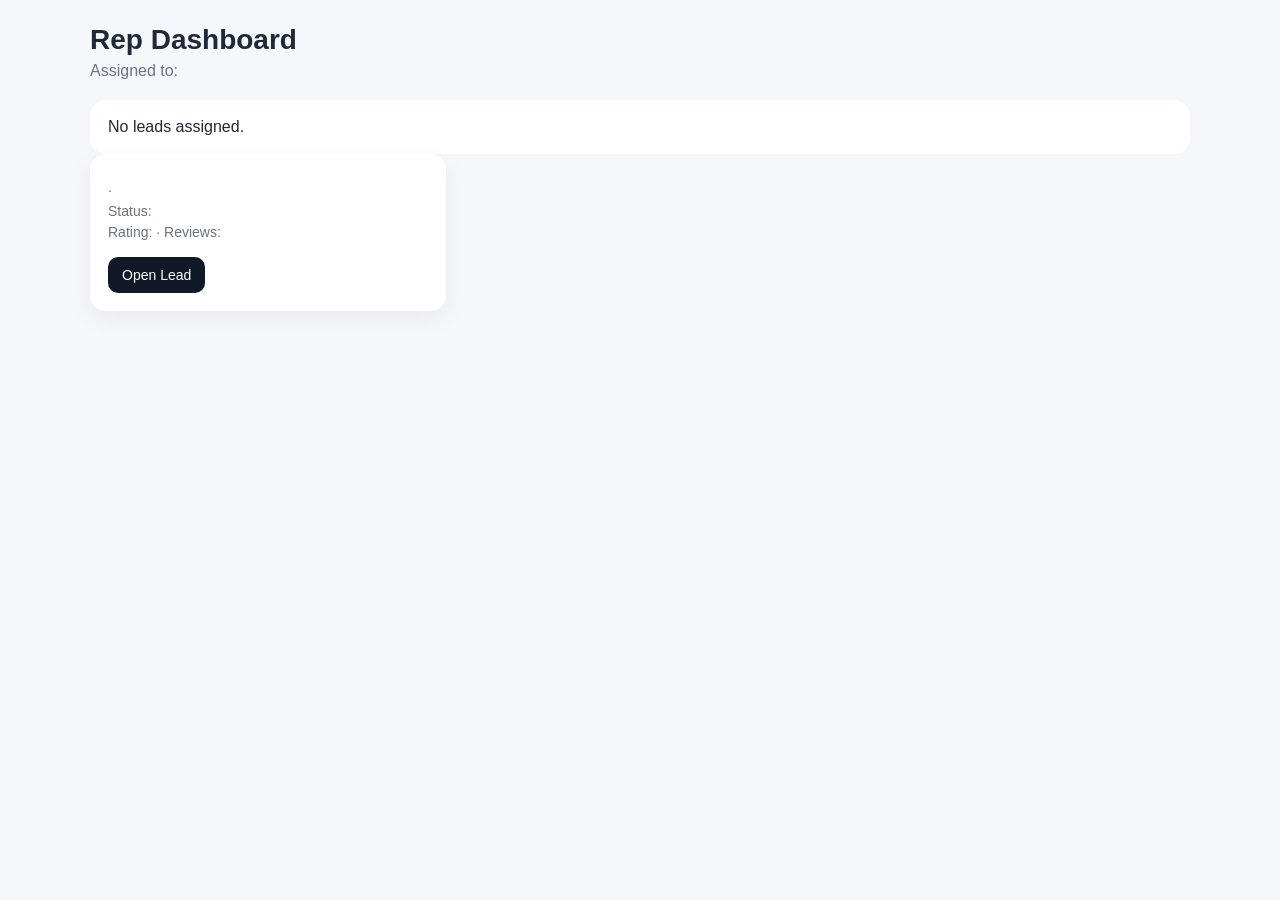
==== 20_rep_dashboard.html @ 33b40539 "Update rep web app mapping + dashboard fixes" ====
<!DOCTYPE html>
<html>
  <head>
    <base target="_top">
    <meta name="viewport" content="width=device-width, initial-scale=1">
    <style>
      body { font-family: Arial, sans-serif; margin: 0; background: #f6f7fb; color: #1f2937; }
      .wrap { max-width: 1100px; margin: 0 auto; padding: 24px; }
      .topbar { margin-bottom: 20px; }
      .title { font-size: 28px; font-weight: 700; margin: 0 0 6px; }
      .sub { color: #6b7280; }
      .grid { display: grid; grid-template-columns: repeat(auto-fill, minmax(280px, 1fr)); gap: 16px; }
      .card { background: #fff; border-radius: 16px; padding: 18px; box-shadow: 0 8px 24px rgba(0,0,0,.06); }
      .name { font-size: 18px; font-weight: 700; margin-bottom: 8px; }
      .meta { color: #6b7280; font-size: 14px; line-height: 1.5; margin-bottom: 14px; }
      .btn { display: inline-block; text-decoration: none; background: #111827; color: #fff; padding: 10px 14px; border-radius: 10px; font-size: 14px; }
      .empty { background: #fff; padding: 18px; border-radius: 16px; }
    </style>
  </head>
  <body>
    <div class="wrap">
      <div class="topbar">
        <div class="title">Rep Dashboard</div>
        <div class="sub">Assigned to: <?= rep ?></div>
      </div>

      <? if (!leads || !leads.length) { ?>
        <div class="empty">No leads assigned.</div>
      <? } else { ?>
        <div class="grid">
          <? leads.forEach(function(lead) { ?>
            <div class="card">
              <div class="name"><?= lead.businessName ?></div>
              <div class="meta">
                <?= lead.city ?> · <?= lead.category ?><br>
                Status: <?= lead.status || 'New Lead' ?><br>
                Rating: <?= lead.rating ?> · Reviews: <?= lead.reviews ?>
              </div>
              <a class="btn" href="?leadId=<?= encodeURIComponent(lead.leadId) ?>">Open Lead</a>
            </div>
          <? }); ?>
        </div>
      <? } ?>
    </div>
  </body>
</html>
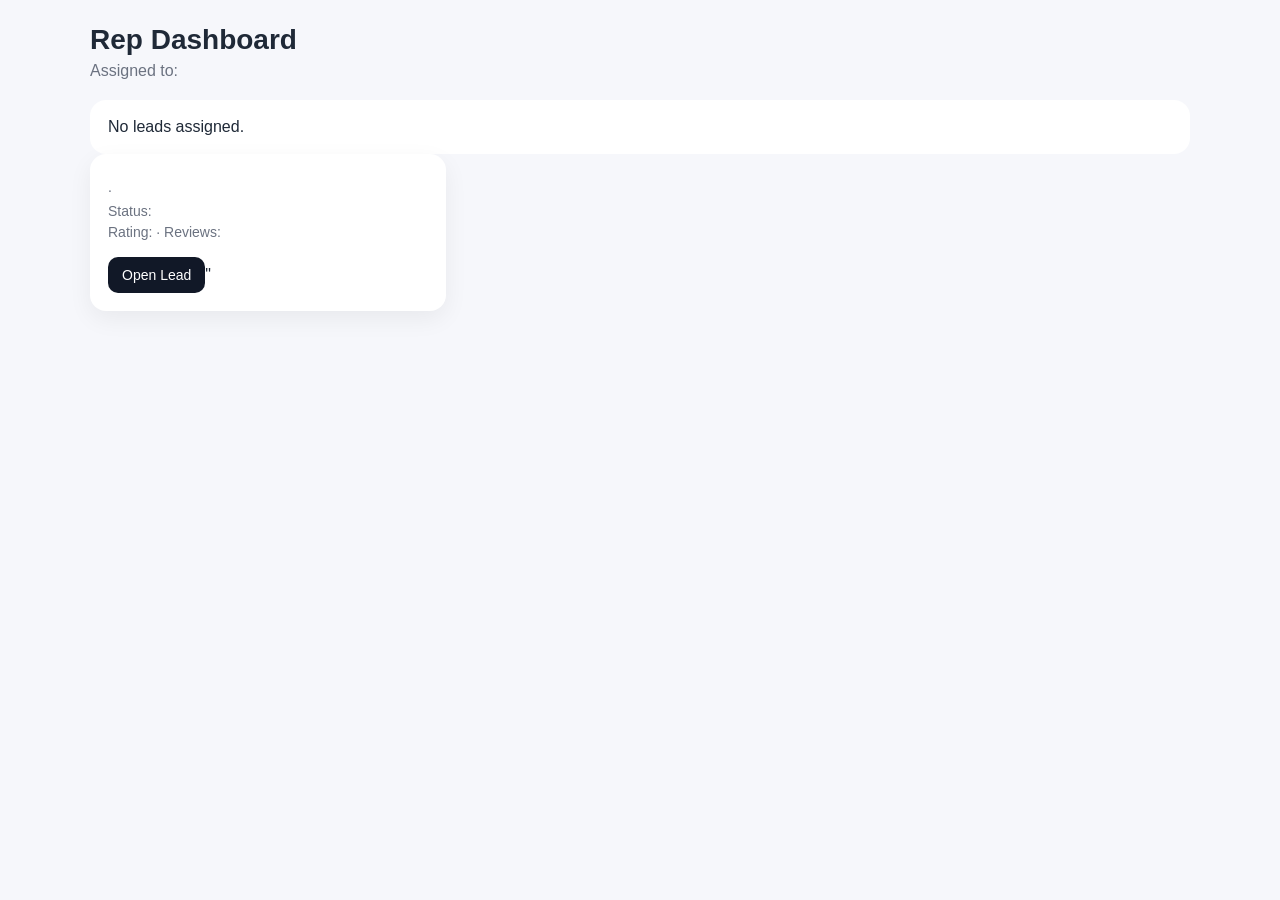
==== commit 03e29a10: "Fix rep web app links to use exec URL" ====
--- a/20_rep_dashboard.html
+++ b/20_rep_dashboard.html
@@ -36,7 +36,7 @@
                 Status: <?= lead.status || 'New Lead' ?><br>
                 Rating: <?= lead.rating ?> · Reviews: <?= lead.reviews ?>
               </div>
-              <a class="btn" href="?leadId=<?= encodeURIComponent(lead.leadId) ?>">Open Lead</a>
+              <a class="btn" target="_top" href="<?= appUrl ?>?rep=<?= encodeURIComponent(rep) ?>&leadId=<?= encodeURIComponent(lead.leadId) ?>">Open Lead</a>"
             </div>
           <? }); ?>
         </div>
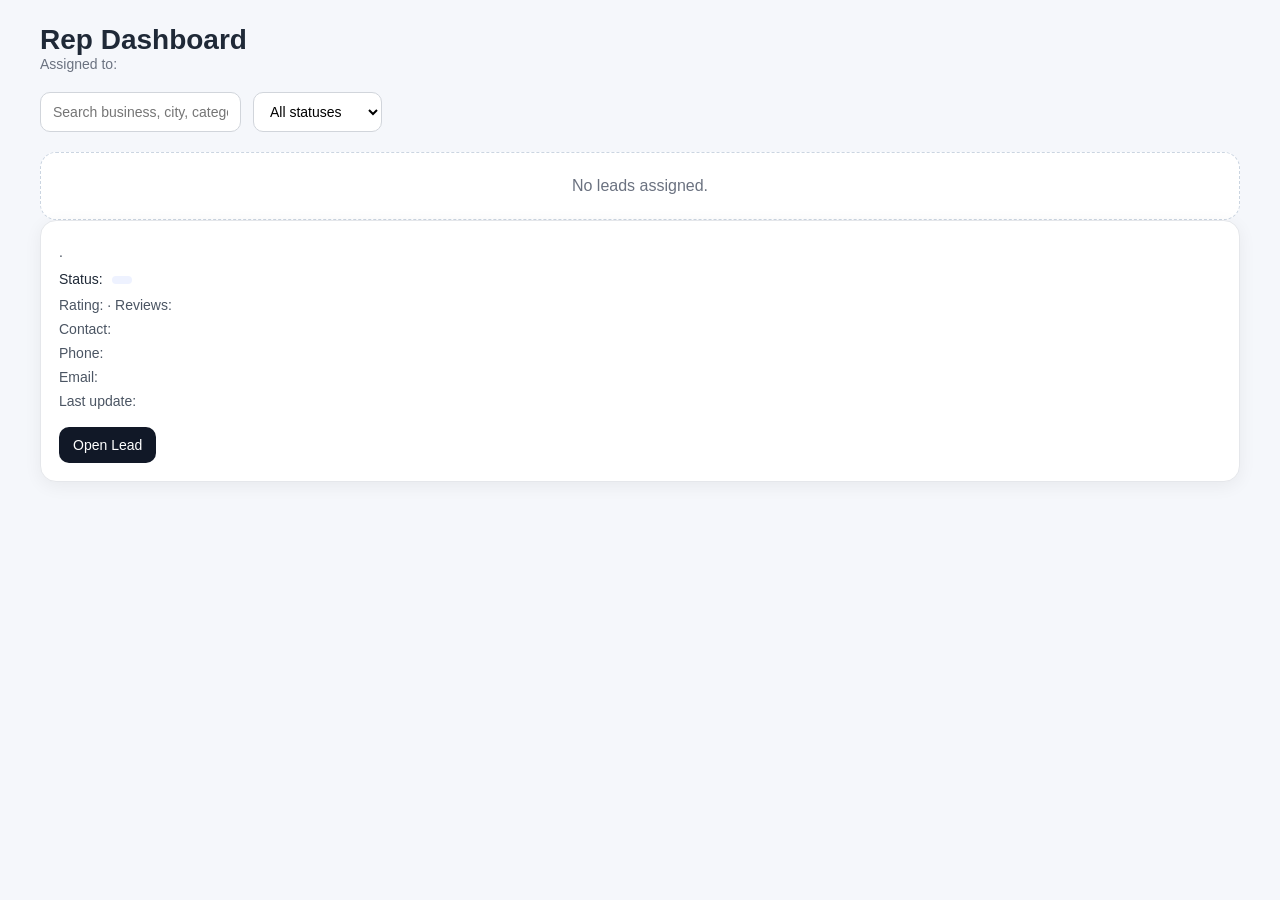
==== commit d42b7388: "Pass rep identity from lead page save action" ====
--- a/20_rep_dashboard.html
+++ b/20_rep_dashboard.html
@@ -4,43 +4,181 @@
     <base target="_top">
     <meta name="viewport" content="width=device-width, initial-scale=1">
     <style>
-      body { font-family: Arial, sans-serif; margin: 0; background: #f6f7fb; color: #1f2937; }
-      .wrap { max-width: 1100px; margin: 0 auto; padding: 24px; }
-      .topbar { margin-bottom: 20px; }
-      .title { font-size: 28px; font-weight: 700; margin: 0 0 6px; }
-      .sub { color: #6b7280; }
-      .grid { display: grid; grid-template-columns: repeat(auto-fill, minmax(280px, 1fr)); gap: 16px; }
-      .card { background: #fff; border-radius: 16px; padding: 18px; box-shadow: 0 8px 24px rgba(0,0,0,.06); }
-      .name { font-size: 18px; font-weight: 700; margin-bottom: 8px; }
-      .meta { color: #6b7280; font-size: 14px; line-height: 1.5; margin-bottom: 14px; }
-      .btn { display: inline-block; text-decoration: none; background: #111827; color: #fff; padding: 10px 14px; border-radius: 10px; font-size: 14px; }
-      .empty { background: #fff; padding: 18px; border-radius: 16px; }
+      body {
+        font-family: Arial, sans-serif;
+        margin: 0;
+        background: #f5f7fb;
+        color: #1f2937;
+      }
+      .wrap {
+        max-width: 1200px;
+        margin: 0 auto;
+        padding: 24px;
+      }
+      .topbar {
+        display: flex;
+        justify-content: space-between;
+        align-items: center;
+        gap: 16px;
+        margin-bottom: 20px;
+        flex-wrap: wrap;
+      }
+      .title {
+        margin: 0;
+        font-size: 28px;
+      }
+      .sub {
+        color: #6b7280;
+        font-size: 14px;
+      }
+      .filters {
+        display: flex;
+        gap: 12px;
+        flex-wrap: wrap;
+        margin-bottom: 20px;
+      }
+      .filters input,
+      .filters select {
+        padding: 10px 12px;
+        border: 1px solid #d1d5db;
+        border-radius: 10px;
+        font-size: 14px;
+        background: #fff;
+      }
+      .grid {
+        display: grid;
+        grid-template-columns: repeat(auto-fit, minmax(320px, 1fr));
+        gap: 16px;
+      }
+      .card {
+        background: #fff;
+        border-radius: 16px;
+        padding: 18px;
+        box-shadow: 0 4px 18px rgba(0,0,0,0.06);
+        border: 1px solid #e5e7eb;
+      }
+      .card h3 {
+        margin: 0 0 8px;
+        font-size: 20px;
+      }
+      .meta,
+      .contact,
+      .update {
+        font-size: 14px;
+        color: #4b5563;
+        margin-bottom: 8px;
+      }
+      .statusline {
+        font-size: 14px;
+        margin-bottom: 10px;
+      }
+      .pill {
+        display: inline-block;
+        padding: 4px 10px;
+        border-radius: 999px;
+        background: #eef2ff;
+        font-size: 12px;
+        margin-left: 6px;
+      }
+      .actions a {
+        display: inline-block;
+        margin-top: 10px;
+        text-decoration: none;
+        background: #111827;
+        color: #fff;
+        padding: 10px 14px;
+        border-radius: 10px;
+        font-size: 14px;
+      }
+      .empty {
+        background: #fff;
+        border: 1px dashed #cbd5e1;
+        border-radius: 16px;
+        padding: 24px;
+        text-align: center;
+        color: #6b7280;
+      }
     </style>
   </head>
   <body>
     <div class="wrap">
       <div class="topbar">
-        <div class="title">Rep Dashboard</div>
-        <div class="sub">Assigned to: <?= rep ?></div>
+        <div>
+          <h1 class="title">Rep Dashboard</h1>
+          <div class="sub">Assigned to: <strong><?= rep ?></strong></div>
+        </div>
+      </div>
+
+      <div class="filters">
+        <input type="text" id="searchInput" placeholder="Search business, city, category, contact">
+        <select id="statusFilter">
+          <option value="">All statuses</option>
+          <option value="New Lead">New Lead</option>
+          <option value="Contacted">Contacted</option>
+          <option value="Replied">Replied</option>
+          <option value="Conversation">Conversation</option>
+          <option value="Call Booked">Call Booked</option>
+          <option value="Closed Won">Closed Won</option>
+          <option value="Closed Lost">Closed Lost</option>
+        </select>
       </div>
 
       <? if (!leads || !leads.length) { ?>
         <div class="empty">No leads assigned.</div>
       <? } else { ?>
-        <div class="grid">
-          <? leads.forEach(function(lead) { ?>
-            <div class="card">
-              <div class="name"><?= lead.businessName ?></div>
-              <div class="meta">
-                <?= lead.city ?> · <?= lead.category ?><br>
-                Status: <?= lead.status || 'New Lead' ?><br>
-                Rating: <?= lead.rating ?> · Reviews: <?= lead.reviews ?>
+        <div class="grid" id="leadGrid">
+          <? for (var i = 0; i < leads.length; i++) { var lead = leads[i]; ?>
+            <div class="card"
+                 data-status="<?= lead.status || '' ?>"
+                 data-search="<?= [
+                   lead.businessName || '',
+                   lead.city || '',
+                   lead.category || '',
+                   lead.contactName || '',
+                   lead.phone || '',
+                   lead.email || ''
+                 ].join(' ').toLowerCase() ?>">
+              <h3><?= lead.businessName || 'Unnamed Lead' ?></h3>
+              <div class="meta"><?= lead.city || '—' ?> · <?= lead.category || '—' ?></div>
+              <div class="statusline">
+                Status: <span class="pill"><?= lead.status || '—' ?></span>
               </div>
-              <a class="btn" target="_top" href="<?= appUrl ?>?rep=<?= encodeURIComponent(rep) ?>&leadId=<?= encodeURIComponent(lead.leadId) ?>">Open Lead</a>"
+              <div class="meta">Rating: <?= lead.rating || 0 ?> · Reviews: <?= lead.reviews || 0 ?></div>
+              <div class="contact">Contact: <?= lead.contactName || '—' ?></div>
+              <div class="contact">Phone: <?= lead.phone || '—' ?></div>
+              <div class="contact">Email: <?= lead.email || '—' ?></div>
+              <div class="update">Last update: <?= lead.lastUpdatedAt || '—' ?></div>
+              <div class="actions">
+                <a href="<?= appUrl ?>?leadId=<?= encodeURIComponent(lead.leadId) ?>&rep=<?= encodeURIComponent(rep) ?>">Open Lead</a>
+              </div>
             </div>
-          <? }); ?>
+          <? } ?>
         </div>
       <? } ?>
     </div>
+
+    <script>
+      (function () {
+        var searchInput = document.getElementById('searchInput');
+        var statusFilter = document.getElementById('statusFilter');
+        var cards = Array.prototype.slice.call(document.querySelectorAll('.card'));
+
+        function applyFilters() {
+          var q = (searchInput.value || '').trim().toLowerCase();
+          var status = statusFilter.value || '';
+
+          cards.forEach(function(card) {
+            var hay = card.getAttribute('data-search') || '';
+            var cardStatus = card.getAttribute('data-status') || '';
+            var matchesSearch = !q || hay.indexOf(q) !== -1;
+            var matchesStatus = !status || cardStatus === status;
+            card.style.display = (matchesSearch && matchesStatus) ? '' : 'none';
+          });
+        }
+
+        if (searchInput) searchInput.addEventListener('input', applyFilters);
+        if (statusFilter) statusFilter.addEventListener('change', applyFilters);
+      })();
+    </script>
   </body>
 </html>
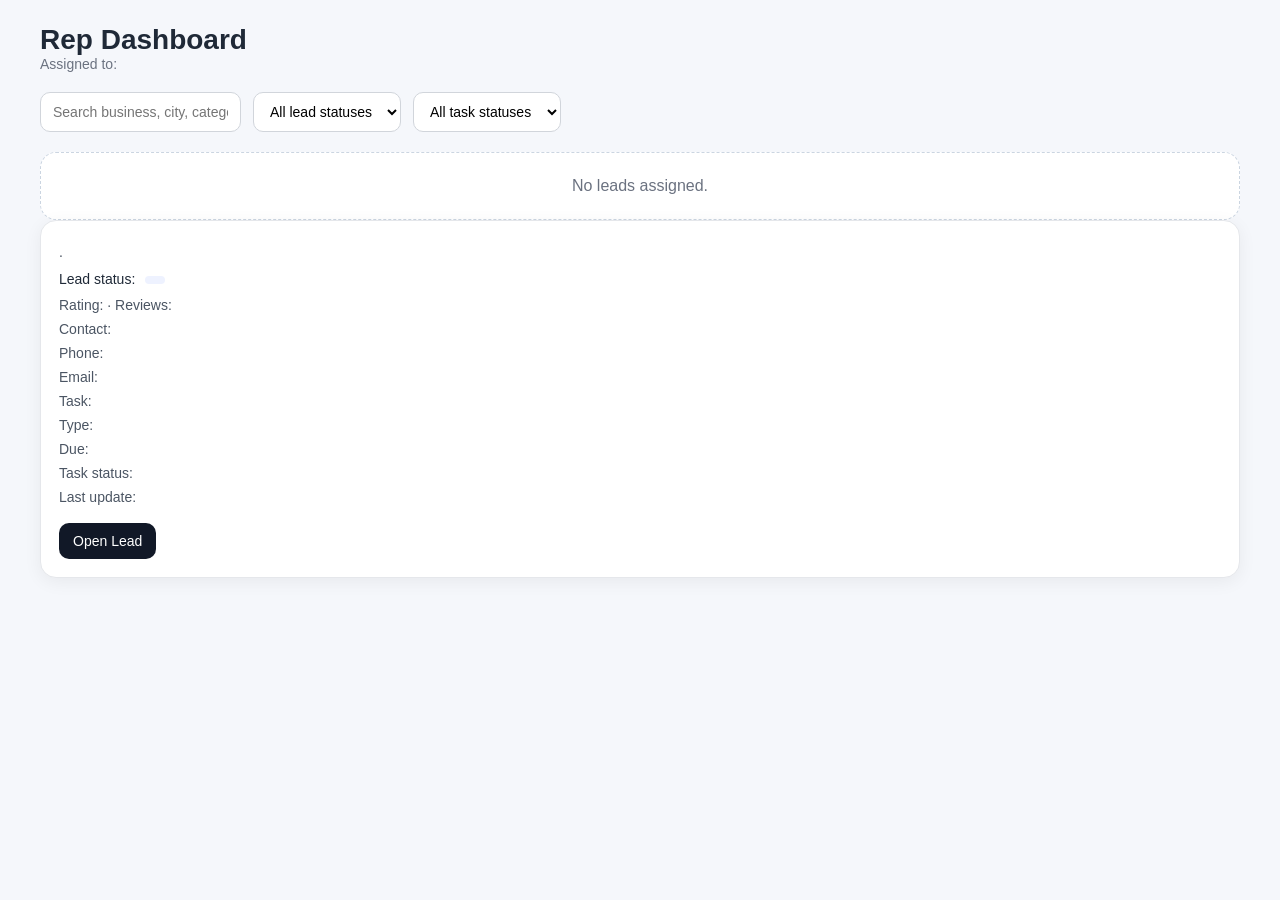
==== commit c7a31291: "Fix task due date formatting for datetime-local input" ====
--- a/20_rep_dashboard.html
+++ b/20_rep_dashboard.html
@@ -63,7 +63,8 @@
       }
       .meta,
       .contact,
-      .update {
+      .update,
+      .taskline {
         font-size: 14px;
         color: #4b5563;
         margin-bottom: 8px;
@@ -79,6 +80,14 @@
         background: #eef2ff;
         font-size: 12px;
         margin-left: 6px;
+      }
+      .task-open {
+        color: #92400e;
+        font-weight: 700;
+      }
+      .task-done {
+        color: #065f46;
+        font-weight: 700;
       }
       .actions a {
         display: inline-block;
@@ -112,7 +121,7 @@
       <div class="filters">
         <input type="text" id="searchInput" placeholder="Search business, city, category, contact">
         <select id="statusFilter">
-          <option value="">All statuses</option>
+          <option value="">All lead statuses</option>
           <option value="New Lead">New Lead</option>
           <option value="Contacted">Contacted</option>
           <option value="Replied">Replied</option>
@@ -121,6 +130,11 @@
           <option value="Closed Won">Closed Won</option>
           <option value="Closed Lost">Closed Lost</option>
         </select>
+        <select id="taskFilter">
+          <option value="">All task statuses</option>
+          <option value="Open">Open</option>
+          <option value="Done">Done</option>
+        </select>
       </div>
 
       <? if (!leads || !leads.length) { ?>
@@ -130,23 +144,35 @@
           <? for (var i = 0; i < leads.length; i++) { var lead = leads[i]; ?>
             <div class="card"
                  data-status="<?= lead.status || '' ?>"
+                 data-task-status="<?= lead.taskStatus || '' ?>"
                  data-search="<?= [
                    lead.businessName || '',
                    lead.city || '',
                    lead.category || '',
                    lead.contactName || '',
                    lead.phone || '',
-                   lead.email || ''
+                   lead.email || '',
+                   lead.activeTask || '',
+                   lead.taskType || ''
                  ].join(' ').toLowerCase() ?>">
               <h3><?= lead.businessName || 'Unnamed Lead' ?></h3>
               <div class="meta"><?= lead.city || '—' ?> · <?= lead.category || '—' ?></div>
               <div class="statusline">
-                Status: <span class="pill"><?= lead.status || '—' ?></span>
+                Lead status: <span class="pill"><?= lead.status || '—' ?></span>
               </div>
               <div class="meta">Rating: <?= lead.rating || 0 ?> · Reviews: <?= lead.reviews || 0 ?></div>
               <div class="contact">Contact: <?= lead.contactName || '—' ?></div>
               <div class="contact">Phone: <?= lead.phone || '—' ?></div>
               <div class="contact">Email: <?= lead.email || '—' ?></div>
+              <div class="taskline">Task: <?= lead.activeTask || '—' ?></div>
+              <div class="taskline">Type: <?= lead.taskType || '—' ?></div>
+              <div class="taskline">Due: <?= lead.taskDueAt || '—' ?></div>
+              <div class="taskline">
+                Task status:
+                <span class="<?= (lead.taskStatus || '') === 'Done' ? 'task-done' : 'task-open' ?>">
+                  <?= lead.taskStatus || '—' ?>
+                </span>
+              </div>
               <div class="update">Last update: <?= lead.lastUpdatedAt || '—' ?></div>
               <div class="actions">
                 <a href="<?= appUrl ?>?leadId=<?= encodeURIComponent(lead.leadId) ?>&rep=<?= encodeURIComponent(rep) ?>">Open Lead</a>
@@ -161,23 +187,28 @@
       (function () {
         var searchInput = document.getElementById('searchInput');
         var statusFilter = document.getElementById('statusFilter');
+        var taskFilter = document.getElementById('taskFilter');
         var cards = Array.prototype.slice.call(document.querySelectorAll('.card'));
 
         function applyFilters() {
           var q = (searchInput.value || '').trim().toLowerCase();
           var status = statusFilter.value || '';
+          var taskStatus = taskFilter.value || '';
 
           cards.forEach(function(card) {
             var hay = card.getAttribute('data-search') || '';
             var cardStatus = card.getAttribute('data-status') || '';
+            var cardTaskStatus = card.getAttribute('data-task-status') || '';
             var matchesSearch = !q || hay.indexOf(q) !== -1;
             var matchesStatus = !status || cardStatus === status;
-            card.style.display = (matchesSearch && matchesStatus) ? '' : 'none';
+            var matchesTask = !taskStatus || cardTaskStatus === taskStatus;
+            card.style.display = (matchesSearch && matchesStatus && matchesTask) ? '' : 'none';
           });
         }
 
         if (searchInput) searchInput.addEventListener('input', applyFilters);
         if (statusFilter) statusFilter.addEventListener('change', applyFilters);
+        if (taskFilter) taskFilter.addEventListener('change', applyFilters);
       })();
     </script>
   </body>
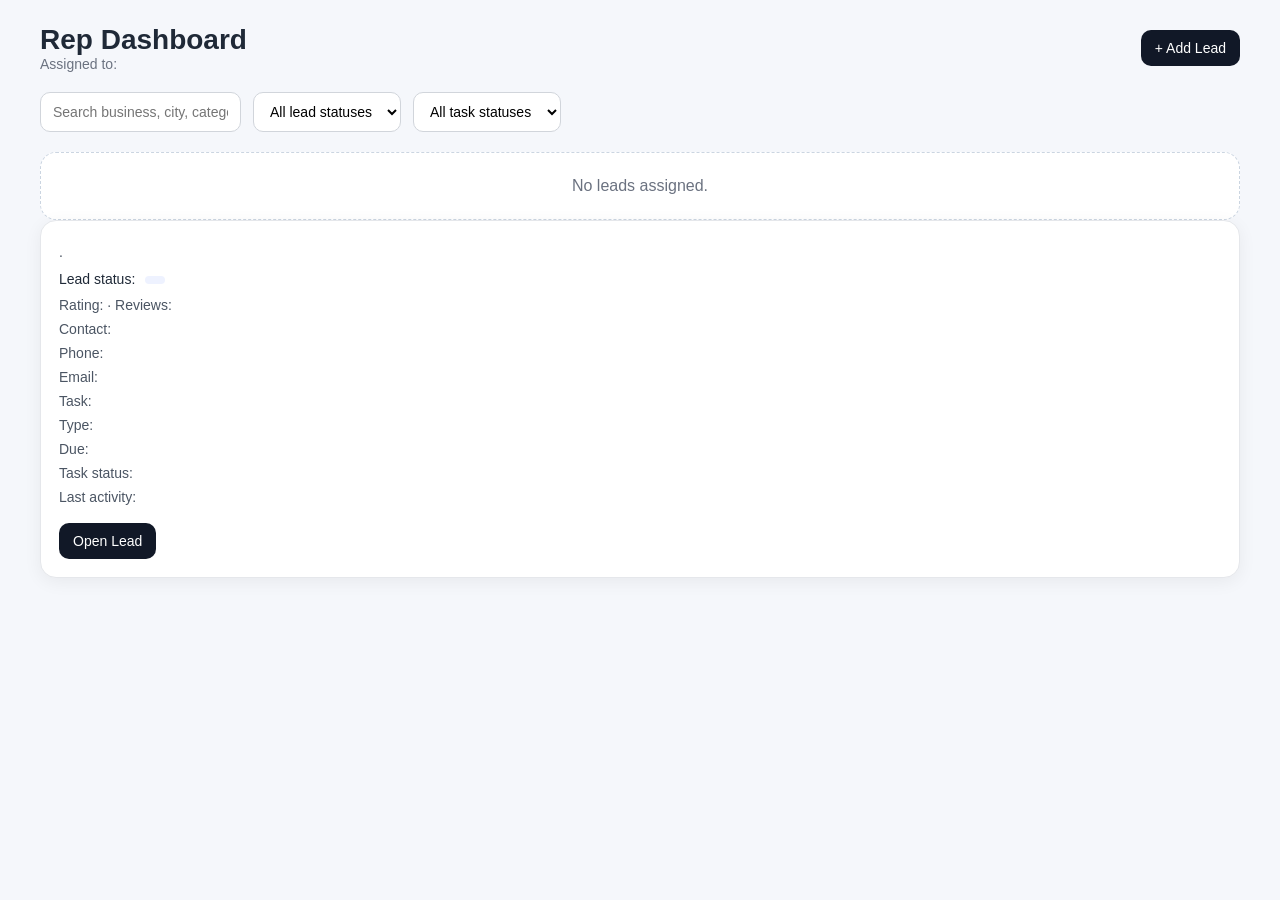
==== commit 10c7c146: "CRM: add manual SerpAPI lead intake flow" ====
--- a/20_rep_dashboard.html
+++ b/20_rep_dashboard.html
@@ -10,11 +10,13 @@
         background: #f5f7fb;
         color: #1f2937;
       }
+
       .wrap {
         max-width: 1200px;
         margin: 0 auto;
         padding: 24px;
       }
+
       .topbar {
         display: flex;
         justify-content: space-between;
@@ -23,20 +25,34 @@
         margin-bottom: 20px;
         flex-wrap: wrap;
       }
+
       .title {
         margin: 0;
         font-size: 28px;
       }
+
       .sub {
         color: #6b7280;
         font-size: 14px;
       }
+
+      .top-actions a {
+        display: inline-block;
+        text-decoration: none;
+        background: #111827;
+        color: #fff;
+        padding: 10px 14px;
+        border-radius: 10px;
+        font-size: 14px;
+      }
+
       .filters {
         display: flex;
         gap: 12px;
         flex-wrap: wrap;
         margin-bottom: 20px;
       }
+
       .filters input,
       .filters select {
         padding: 10px 12px;
@@ -45,11 +61,13 @@
         font-size: 14px;
         background: #fff;
       }
+
       .grid {
         display: grid;
         grid-template-columns: repeat(auto-fit, minmax(320px, 1fr));
         gap: 16px;
       }
+
       .card {
         background: #fff;
         border-radius: 16px;
@@ -57,10 +75,12 @@
         box-shadow: 0 4px 18px rgba(0,0,0,0.06);
         border: 1px solid #e5e7eb;
       }
+
       .card h3 {
         margin: 0 0 8px;
         font-size: 20px;
       }
+
       .meta,
       .contact,
       .update,
@@ -69,10 +89,12 @@
         color: #4b5563;
         margin-bottom: 8px;
       }
+
       .statusline {
         font-size: 14px;
         margin-bottom: 10px;
       }
+
       .pill {
         display: inline-block;
         padding: 4px 10px;
@@ -81,14 +103,90 @@
         font-size: 12px;
         margin-left: 6px;
       }
+
       .task-open {
         color: #92400e;
         font-weight: 700;
       }
+
       .task-done {
         color: #065f46;
         font-weight: 700;
       }
+
+      .task-overdue {
+        border-color: #fecaca;
+        box-shadow: 0 4px 18px rgba(220, 38, 38, 0.12);
+      }
+
+      .task-due-today {
+        border-color: #fde68a;
+        box-shadow: 0 4px 18px rgba(217, 119, 6, 0.12);
+      }
+
+      .taskline.overdue {
+        color: #b91c1c;
+        font-weight: 700;
+      }
+
+      .taskline.due-today {
+        color: #b45309;
+        font-weight: 700;
+      }
+
+      .badge-overdue,
+      .badge-due-today,
+      .badge-fresh,
+      .badge-warm,
+      .badge-stale {
+        display: inline-block;
+        margin-left: 8px;
+        padding: 2px 8px;
+        border-radius: 999px;
+        font-size: 11px;
+        font-weight: 700;
+      }
+
+      .badge-overdue {
+        background: #fee2e2;
+        color: #b91c1c;
+      }
+
+      .badge-due-today {
+        background: #fef3c7;
+        color: #b45309;
+      }
+
+      .badge-fresh {
+        background: #dcfce7;
+        color: #166534;
+      }
+
+      .badge-warm {
+        background: #fef3c7;
+        color: #b45309;
+      }
+
+      .badge-stale {
+        background: #fee2e2;
+        color: #b91c1c;
+      }
+
+      .update.stale {
+        color: #b91c1c;
+        font-weight: 700;
+      }
+
+      .update.warm {
+        color: #b45309;
+        font-weight: 700;
+      }
+
+      .update.fresh {
+        color: #166534;
+        font-weight: 700;
+      }
+
       .actions a {
         display: inline-block;
         margin-top: 10px;
@@ -99,6 +197,7 @@
         border-radius: 10px;
         font-size: 14px;
       }
+
       .empty {
         background: #fff;
         border: 1px dashed #cbd5e1;
@@ -115,6 +214,9 @@
         <div>
           <h1 class="title">Rep Dashboard</h1>
           <div class="sub">Assigned to: <strong><?= rep ?></strong></div>
+        </div>
+        <div class="top-actions">
+          <a href="<?= appUrl ?>?mode=add&rep=<?= encodeURIComponent(rep) ?>">+ Add Lead</a>
         </div>
       </div>
 
@@ -145,6 +247,8 @@
             <div class="card"
                  data-status="<?= lead.status || '' ?>"
                  data-task-status="<?= lead.taskStatus || '' ?>"
+                 data-task-due-at="<?= lead.taskDueAt || '' ?>"
+                 data-last-updated-at="<?= lead.lastUpdatedAt || '' ?>"
                  data-search="<?= [
                    lead.businessName || '',
                    lead.city || '',
@@ -166,14 +270,14 @@
               <div class="contact">Email: <?= lead.email || '—' ?></div>
               <div class="taskline">Task: <?= lead.activeTask || '—' ?></div>
               <div class="taskline">Type: <?= lead.taskType || '—' ?></div>
-              <div class="taskline">Due: <?= lead.taskDueAt || '—' ?></div>
+              <div class="taskline task-due-line">Due: <?= lead.taskDueAt || '—' ?></div>
               <div class="taskline">
                 Task status:
                 <span class="<?= (lead.taskStatus || '') === 'Done' ? 'task-done' : 'task-open' ?>">
                   <?= lead.taskStatus || '—' ?>
                 </span>
               </div>
-              <div class="update">Last update: <?= lead.lastUpdatedAt || '—' ?></div>
+              <div class="update last-update-line">Last activity: <?= lead.lastUpdatedAt || '—' ?></div>
               <div class="actions">
                 <a href="<?= appUrl ?>?leadId=<?= encodeURIComponent(lead.leadId) ?>&rep=<?= encodeURIComponent(rep) ?>">Open Lead</a>
               </div>
@@ -190,6 +294,131 @@
         var taskFilter = document.getElementById('taskFilter');
         var cards = Array.prototype.slice.call(document.querySelectorAll('.card'));
 
+        function parseLocalDateTime(value) {
+          if (!value) return null;
+
+          var raw = String(value).trim();
+          if (!raw) return null;
+
+          var normalized = raw.replace(' ', 'T');
+          var date = new Date(normalized);
+
+          if (!isNaN(date.getTime())) {
+            return date;
+          }
+
+          return null;
+        }
+
+        function parseAnyDate(value) {
+          if (!value) return null;
+
+          var raw = String(value).trim();
+          if (!raw || raw === '—') return null;
+
+          var firstTry = new Date(raw);
+          if (!isNaN(firstTry.getTime())) return firstTry;
+
+          var secondTry = new Date(raw.replace(' ', 'T'));
+          if (!isNaN(secondTry.getTime())) return secondTry;
+
+          return null;
+        }
+
+        function getTaskTimingState(taskDueAt, taskStatus) {
+          if (!taskDueAt || taskStatus === 'Done') return '';
+
+          var due = parseLocalDateTime(taskDueAt);
+          if (!due) return '';
+
+          var now = new Date();
+          var startOfToday = new Date(now.getFullYear(), now.getMonth(), now.getDate());
+          var startOfTomorrow = new Date(now.getFullYear(), now.getMonth(), now.getDate() + 1);
+
+          if (due < now) {
+            return 'overdue';
+          }
+
+          if (due >= startOfToday && due < startOfTomorrow) {
+            return 'due-today';
+          }
+
+          return '';
+        }
+
+        function getFreshnessState(lastUpdatedAt) {
+          var lastDate = parseAnyDate(lastUpdatedAt);
+          if (!lastDate) return '';
+
+          var now = new Date();
+          var msPerDay = 24 * 60 * 60 * 1000;
+          var diffDays = Math.floor((now - lastDate) / msPerDay);
+
+          if (diffDays <= 2) return 'fresh';
+          if (diffDays <= 7) return 'warm';
+          return 'stale';
+        }
+
+        function decorateTaskState(card) {
+          card.classList.remove('task-overdue', 'task-due-today');
+
+          var dueLine = card.querySelector('.task-due-line');
+          if (dueLine) {
+            dueLine.classList.remove('overdue', 'due-today');
+            var oldBadge = dueLine.querySelector('.badge-overdue, .badge-due-today');
+            if (oldBadge) oldBadge.remove();
+          }
+
+          var taskDueAt = card.getAttribute('data-task-due-at') || '';
+          var taskStatus = card.getAttribute('data-task-status') || '';
+          var timingState = getTaskTimingState(taskDueAt, taskStatus);
+
+          if (timingState === 'overdue') {
+            card.classList.add('task-overdue');
+            if (dueLine) {
+              dueLine.classList.add('overdue');
+              var overdueBadge = document.createElement('span');
+              overdueBadge.className = 'badge-overdue';
+              overdueBadge.textContent = 'OVERDUE';
+              dueLine.appendChild(overdueBadge);
+            }
+          } else if (timingState === 'due-today') {
+            card.classList.add('task-due-today');
+            if (dueLine) {
+              dueLine.classList.add('due-today');
+              var dueTodayBadge = document.createElement('span');
+              dueTodayBadge.className = 'badge-due-today';
+              dueTodayBadge.textContent = 'TODAY';
+              dueLine.appendChild(dueTodayBadge);
+            }
+          }
+        }
+
+        function decorateFreshness(card) {
+          var updateLine = card.querySelector('.last-update-line');
+          if (!updateLine) return;
+
+          updateLine.classList.remove('fresh', 'warm', 'stale');
+
+          var oldBadge = updateLine.querySelector('.badge-fresh, .badge-warm, .badge-stale');
+          if (oldBadge) oldBadge.remove();
+
+          var lastUpdatedAt = card.getAttribute('data-last-updated-at') || '';
+          var freshness = getFreshnessState(lastUpdatedAt);
+
+          if (!freshness) return;
+
+          updateLine.classList.add(freshness);
+
+          var badge = document.createElement('span');
+          badge.className =
+            freshness === 'fresh' ? 'badge-fresh' :
+            freshness === 'warm' ? 'badge-warm' :
+            'badge-stale';
+          badge.textContent = freshness === 'fresh' ? 'FRESH' : freshness === 'warm' ? 'WARM' : 'STALE';
+          updateLine.appendChild(badge);
+        }
+
         function applyFilters() {
           var q = (searchInput.value || '').trim().toLowerCase();
           var status = statusFilter.value || '';
@@ -202,13 +431,23 @@
             var matchesSearch = !q || hay.indexOf(q) !== -1;
             var matchesStatus = !status || cardStatus === status;
             var matchesTask = !taskStatus || cardTaskStatus === taskStatus;
+
+            decorateTaskState(card);
+            decorateFreshness(card);
             card.style.display = (matchesSearch && matchesStatus && matchesTask) ? '' : 'none';
           });
         }
+
+        cards.forEach(function(card) {
+          decorateTaskState(card);
+          decorateFreshness(card);
+        });
 
         if (searchInput) searchInput.addEventListener('input', applyFilters);
         if (statusFilter) statusFilter.addEventListener('change', applyFilters);
         if (taskFilter) taskFilter.addEventListener('change', applyFilters);
+
+        applyFilters();
       })();
     </script>
   </body>
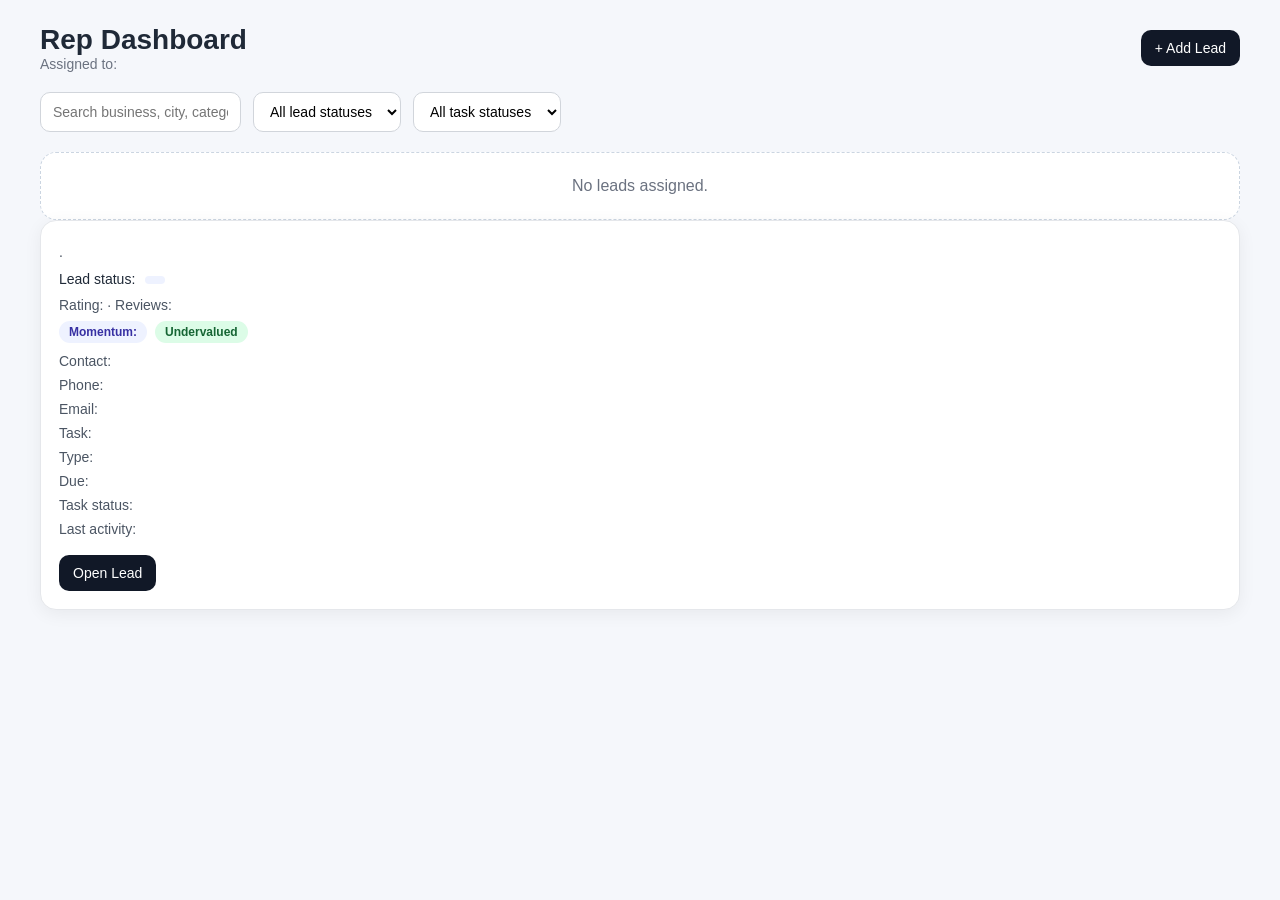
==== commit 73623152: "Activate momentum and undervalued signals in outreach and shadow jobs" ====
--- a/20_rep_dashboard.html
+++ b/20_rep_dashboard.html
@@ -102,6 +102,28 @@
         background: #eef2ff;
         font-size: 12px;
         margin-left: 6px;
+      }
+
+      .intel-row {
+        display: flex;
+        gap: 8px;
+        flex-wrap: wrap;
+        margin-bottom: 10px;
+      }
+
+      .pill-intel {
+        display: inline-block;
+        padding: 4px 10px;
+        border-radius: 999px;
+        font-size: 12px;
+        font-weight: 700;
+        background: #eef2ff;
+        color: #3730a3;
+      }
+
+      .pill-opportunity {
+        background: #dcfce7;
+        color: #166534;
       }
 
       .task-open {
@@ -257,7 +279,9 @@
                    lead.phone || '',
                    lead.email || '',
                    lead.activeTask || '',
-                   lead.taskType || ''
+                   lead.taskType || '',
+                   lead.momentumState || '',
+                   lead.isUndervalued ? 'undervalued' : ''
                  ].join(' ').toLowerCase() ?>">
               <h3><?= lead.businessName || 'Unnamed Lead' ?></h3>
               <div class="meta"><?= lead.city || '—' ?> · <?= lead.category || '—' ?></div>
@@ -265,6 +289,16 @@
                 Lead status: <span class="pill"><?= lead.status || '—' ?></span>
               </div>
               <div class="meta">Rating: <?= lead.rating || 0 ?> · Reviews: <?= lead.reviews || 0 ?></div>
+
+              <div class="intel-row">
+                <? if (lead.momentumState) { ?>
+                  <span class="pill-intel">Momentum: <?= lead.momentumState ?></span>
+                <? } ?>
+                <? if (lead.isUndervalued) { ?>
+                  <span class="pill-intel pill-opportunity">Undervalued</span>
+                <? } ?>
+              </div>
+
               <div class="contact">Contact: <?= lead.contactName || '—' ?></div>
               <div class="contact">Phone: <?= lead.phone || '—' ?></div>
               <div class="contact">Email: <?= lead.email || '—' ?></div>
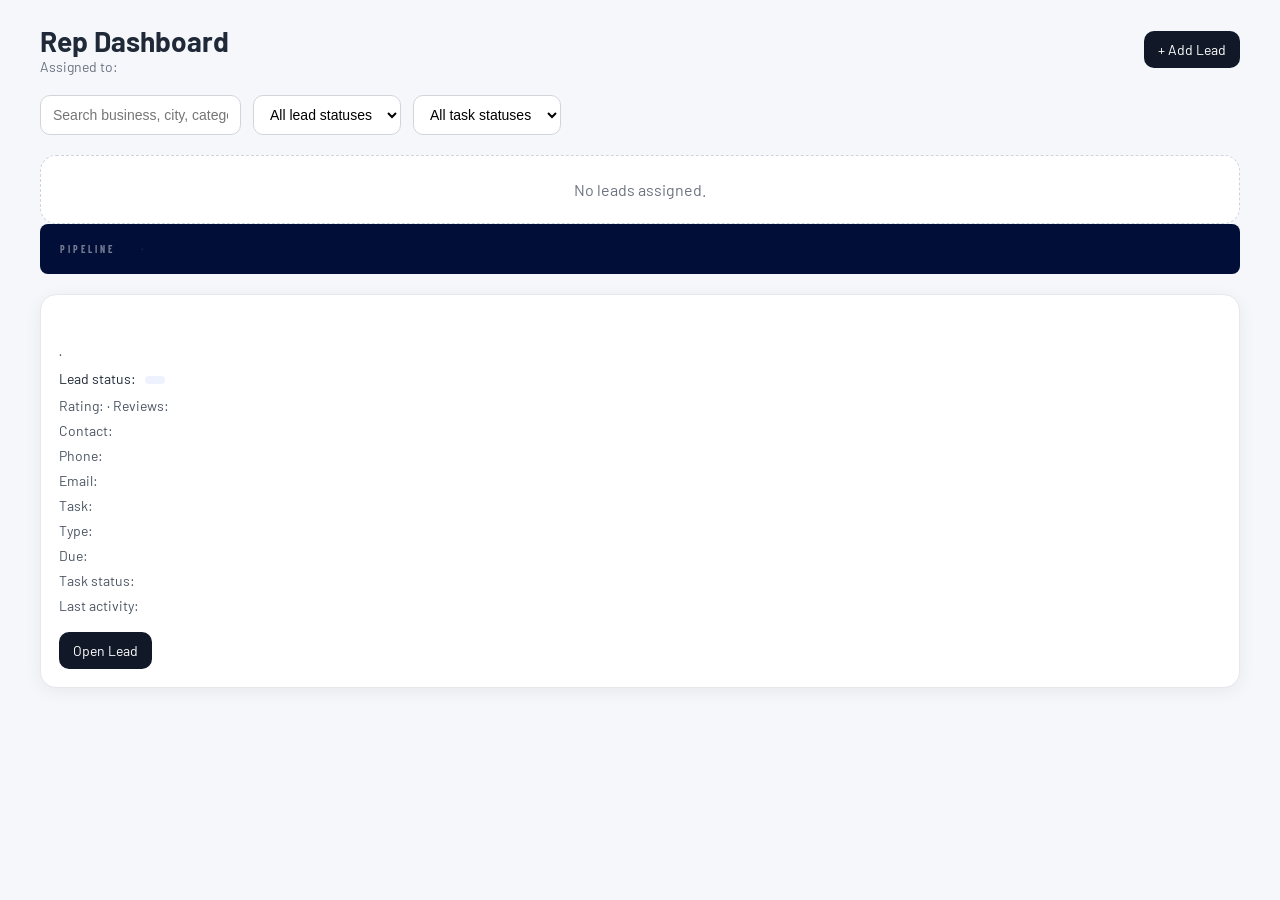
==== commit 4802289f: "feat: implement market intelligence scoring model v2 (Steps 1-8) - Step 1: Place Details, Reviews, P" ====
--- a/20_rep_dashboard.html
+++ b/20_rep_dashboard.html
@@ -3,9 +3,12 @@
   <head>
     <base target="_top">
     <meta name="viewport" content="width=device-width, initial-scale=1">
+    <link rel="preconnect" href="https://fonts.googleapis.com">
+    <link rel="preconnect" href="https://fonts.gstatic.com" crossorigin>
+    <link href="https://fonts.googleapis.com/css2?family=Bebas+Neue&family=Barlow:wght@300;400;600;700&family=Barlow+Condensed:wght@300;400;600;700&display=swap" rel="stylesheet">
     <style>
       body {
-        font-family: Arial, sans-serif;
+        font-family: 'Barlow', Arial, sans-serif;
         margin: 0;
         background: #f5f7fb;
         color: #1f2937;
@@ -227,6 +230,79 @@
         padding: 24px;
         text-align: center;
         color: #6b7280;
+      }
+
+      /* ── Diagnosis Distribution Strip ───────────────────────────────── */
+
+      .nl-diag-strip {
+        background: #000e38;
+        border-radius: 8px;
+        padding: 14px 20px;
+        margin-bottom: 20px;
+        display: -webkit-flex;
+        display: flex;
+        -webkit-align-items: center;
+        align-items: center;
+        gap: 6px;
+        -webkit-flex-wrap: wrap;
+        flex-wrap: wrap;
+      }
+
+      .nl-diag-strip-label {
+        font-family: 'Barlow Condensed', Arial, sans-serif !important;
+        font-weight: 700;
+        font-size: 10px;
+        letter-spacing: 3px;
+        text-transform: uppercase;
+        color: rgba(255,255,255,0.45);
+        margin-right: 8px;
+      }
+
+      .nl-diag-count {
+        font-family: 'Barlow Condensed', Arial, sans-serif !important;
+        font-weight: 700;
+        font-size: 12px;
+        letter-spacing: 1.5px;
+        text-transform: uppercase;
+        padding: 4px 12px;
+        border-radius: 3px;
+        white-space: nowrap;
+      }
+
+      .nl-count-anchor    { background: #1a6640; color: #fff; }
+      .nl-count-contender { background: #00195c; color: #fff; border: 1px solid rgba(255,255,255,0.2); }
+      .nl-count-underdog  { background: #ed8220; color: #fff; }
+      .nl-count-outgunned { background: #bd0e20; color: #fff; }
+      .nl-count-ghost     { background: #5a6378; color: #fff; }
+
+      /* ── Card diagnosis badge ────────────────────────────────────────── */
+
+      .nl-card-badge {
+        font-family: 'Barlow Condensed', Arial, sans-serif !important;
+        font-weight: 700;
+        font-size: 11px;
+        letter-spacing: 2px;
+        text-transform: uppercase;
+        padding: 3px 10px;
+        border-radius: 3px;
+        display: inline-block;
+        margin-left: 8px;
+        vertical-align: middle;
+      }
+
+      .nl-badge-anchor    { background: #1a6640; color: #fff; }
+      .nl-badge-contender { background: #00195c; color: #fff; }
+      .nl-badge-underdog  { background: #ed8220; color: #fff; }
+      .nl-badge-outgunned { background: #bd0e20; color: #fff; }
+      .nl-badge-ghost     { background: #5a6378; color: #fff; }
+
+      .nl-mcs {
+        font-family: 'Bebas Neue', Arial, sans-serif !important;
+        font-size: 28px;
+        color: #000e38;
+        line-height: 1;
+        display: inline-block;
+        vertical-align: middle;
       }
     </style>
   </head>
@@ -263,9 +339,33 @@
 
       <? if (!leads || !leads.length) { ?>
         <div class="empty">No leads assigned.</div>
-      <? } else { ?>
+      <? } else {
+           var diagOrder = ['Anchor','Contender','Underdog','Outgunned','Ghost'];
+           var diagCounts = {};
+           for (var di = 0; di < diagOrder.length; di++) { diagCounts[diagOrder[di]] = 0; }
+           for (var ci = 0; ci < leads.length; ci++) {
+             var ds = String(leads[ci].diagnosisState || '');
+             if (diagCounts.hasOwnProperty(ds)) diagCounts[ds]++;
+           }
+      ?>
+        <div class="nl-diag-strip" id="diagStrip">
+          <span class="nl-diag-strip-label">Pipeline</span>
+          <? for (var di = 0; di < diagOrder.length; di++) {
+               var dKey = diagOrder[di];
+               var dCount = diagCounts[dKey];
+               if (!dCount) continue;
+               var dClass = 'nl-count-' + dKey.toLowerCase();
+          ?>
+            <span class="nl-diag-count <?= dClass ?>"><?= dKey ?> · <?= dCount ?></span>
+          <? } ?>
+        </div>
+
         <div class="grid" id="leadGrid">
-          <? for (var i = 0; i < leads.length; i++) { var lead = leads[i]; ?>
+          <? for (var i = 0; i < leads.length; i++) { var lead = leads[i];
+               var cardDiagKey = String(lead.diagnosisState || '').toLowerCase();
+               var cardBadgeClass = cardDiagKey ? 'nl-badge-' + cardDiagKey : '';
+               var cardMcs = Math.round(lead.marketCaptureScore || 0);
+          ?>
             <div class="card"
                  data-status="<?= lead.status || '' ?>"
                  data-task-status="<?= lead.taskStatus || '' ?>"
@@ -280,24 +380,22 @@
                    lead.email || '',
                    lead.activeTask || '',
                    lead.taskType || '',
-                   lead.momentumState || '',
-                   lead.isUndervalued ? 'undervalued' : ''
+                   lead.diagnosisState || ''
                  ].join(' ').toLowerCase() ?>">
-              <h3><?= lead.businessName || 'Unnamed Lead' ?></h3>
+              <h3>
+                <?= lead.businessName || 'Unnamed Lead' ?>
+                <? if (lead.diagnosisState && cardBadgeClass) { ?>
+                  <span class="nl-card-badge <?= cardBadgeClass ?>"><?= lead.diagnosisState ?></span>
+                <? } ?>
+              </h3>
               <div class="meta"><?= lead.city || '—' ?> · <?= lead.category || '—' ?></div>
               <div class="statusline">
                 Lead status: <span class="pill"><?= lead.status || '—' ?></span>
+                <? if (cardMcs) { ?>
+                  &nbsp;<span class="nl-mcs"><?= cardMcs ?></span>
+                <? } ?>
               </div>
               <div class="meta">Rating: <?= lead.rating || 0 ?> · Reviews: <?= lead.reviews || 0 ?></div>
-
-              <div class="intel-row">
-                <? if (lead.momentumState) { ?>
-                  <span class="pill-intel">Momentum: <?= lead.momentumState ?></span>
-                <? } ?>
-                <? if (lead.isUndervalued) { ?>
-                  <span class="pill-intel pill-opportunity">Undervalued</span>
-                <? } ?>
-              </div>
 
               <div class="contact">Contact: <?= lead.contactName || '—' ?></div>
               <div class="contact">Phone: <?= lead.phone || '—' ?></div>
